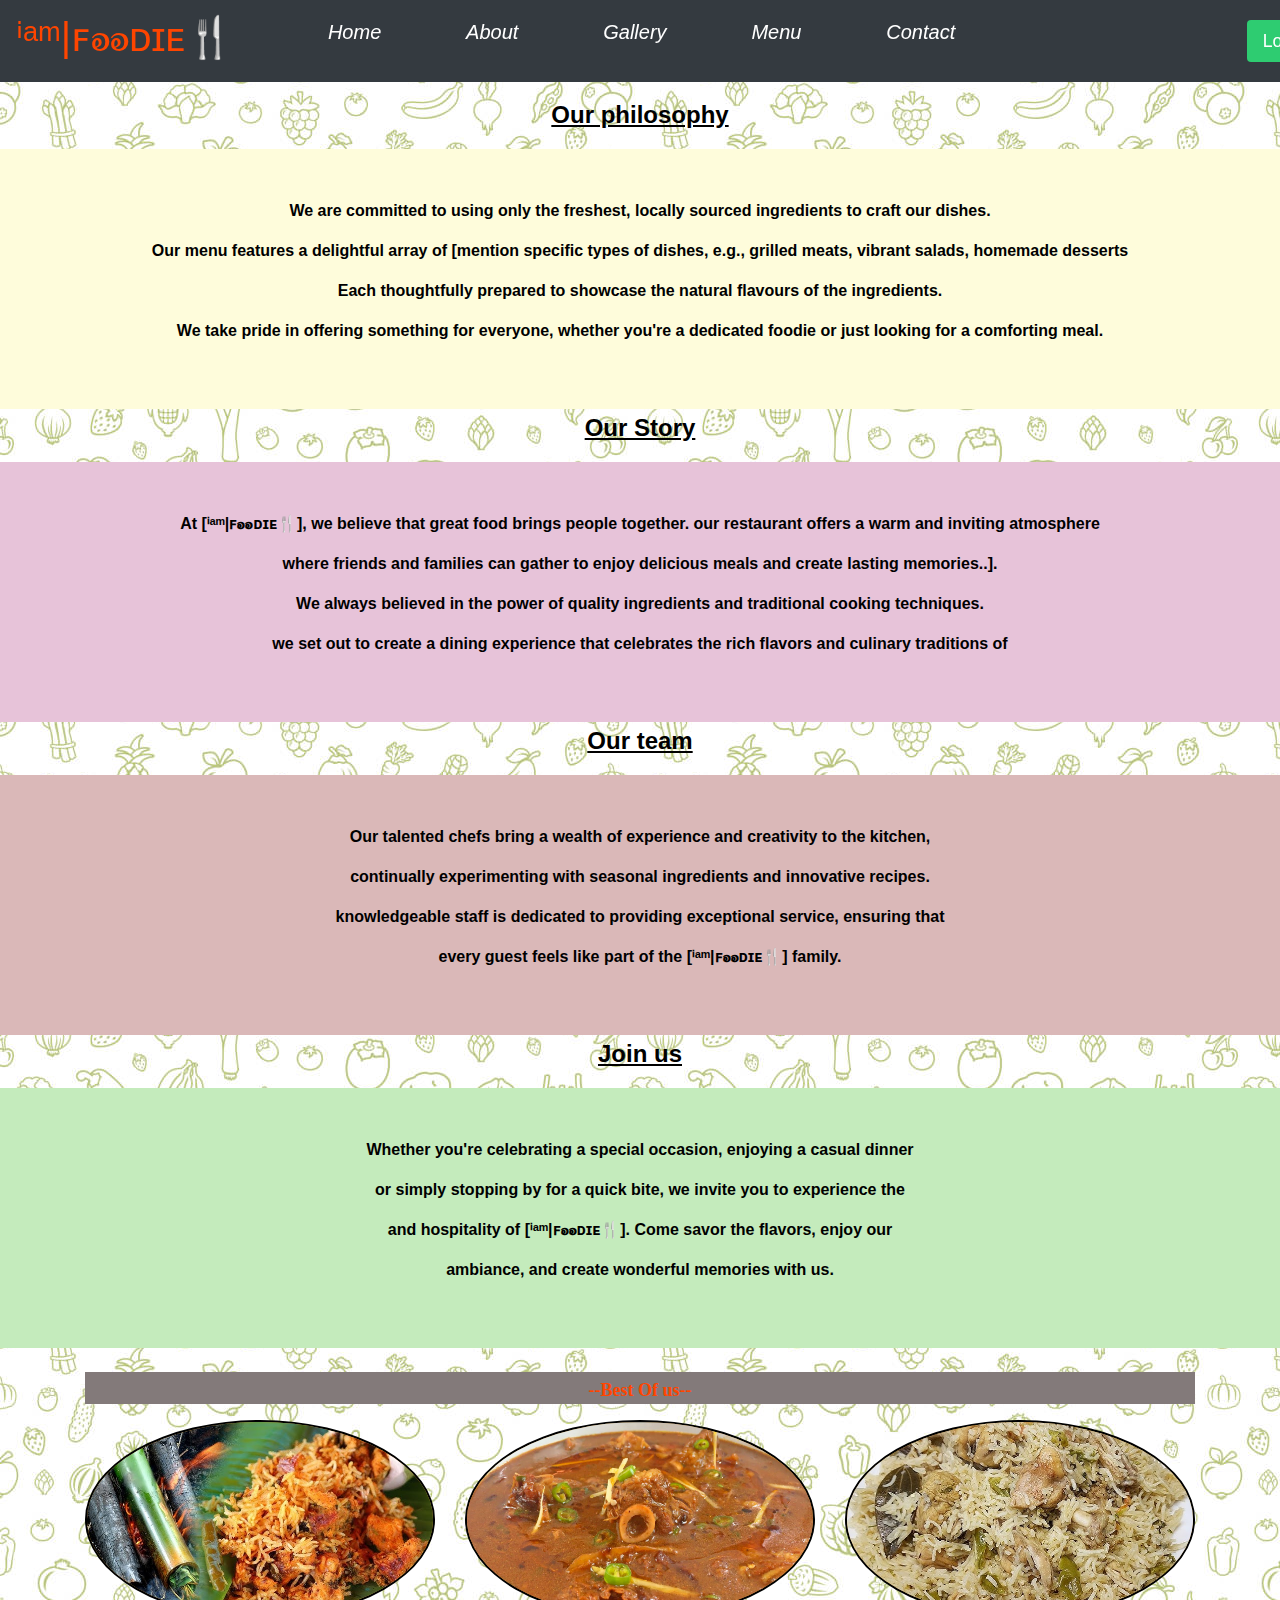
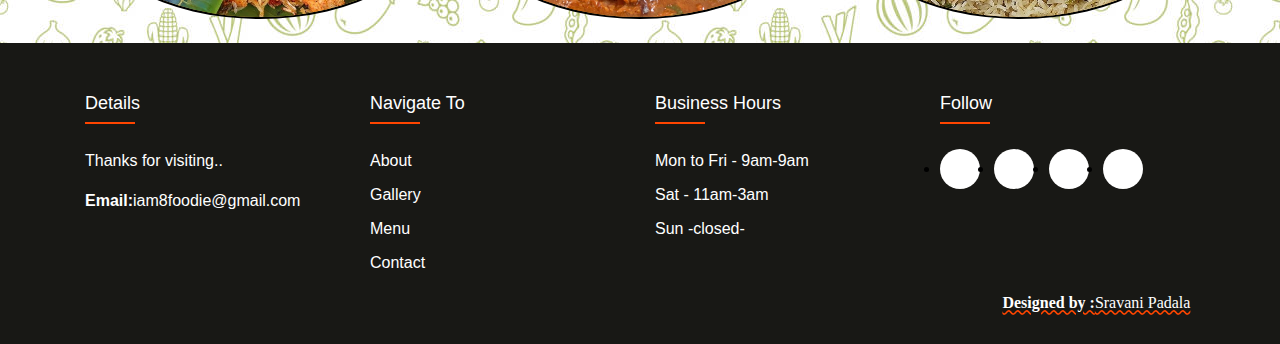
==== about.html @ 48292ec5 "my photos commit" ====
<!DOCTYPE html>
<html lang="en">
    <title>Bootstrap Example</title>
    <meta charset="utf-8">
    <meta name="viewport" content="width=device-width, initial-scale=1">
    <link rel="stylesheet" href="https://cdn.jsdelivr.net/npm/bootstrap@4.6.2/dist/css/bootstrap.min.css">
    <script src="https://cdn.jsdelivr.net/npm/jquery@3.7.1/dist/jquery.slim.min.js"></script>
    <script src="https://cdn.jsdelivr.net/npm/popper.js@1.16.1/dist/umd/popper.min.js"></script>
    <script src="https://cdn.jsdelivr.net/npm/bootstrap@4.6.2/dist/js/bootstrap.bundle.min.js"></script>
    <link rel="stylesheet" href="https://cdnjs.cloudflare.com/ajax/libs/font-awesome/6.6.0/css/all.min.css" 
    integrity="sha512-Kc323vGBEqzTmouAECnVceyQqyqdsSiqLQISBL29aUW4U/M7pSPA/gEUZQqv1cwx4OnYxTxve5UMg5GT6L4JJg==" 
    crossorigin="anonymous" referrerpolicy="no-referrer" />
    <link rel="stylesheet" href="./index.css">
</head>
<body class="aboutbg">
  <nav class="navbar navbar-expand-md bg-dark navbar-dark java fixed-top ">
     <a class="navbar-brand " href="login.html"><h1 class="logo">ⁱᵃᵐ|ꜰꭷꭷᴅɪᴇ🍴</h1></a>
      <button class="navbar-toggler" type="button" data-toggle="collapse" data-target="#collapsibleNavbar">
         <span class="navbar-toggler-icon"></span>
      </button>
    <div class="collapse navbar-collapse" id="collapsibleNavbar">
         <ul class="navbar-nav ">
              <li class="nav-item border1">
                <a href="index.html"class="nav-link alink" ><h5>Home</h5></a>
              </li>
              <li class="nav-item border1">
                <a href="about.html"class="nav-link alink" ><h5>About</h5></a>
              </li>
              <li class="nav-item border1">
                <a href="Gallery.html"class="nav-link alink"><h5>Gallery</h5></a>
              </li> 
              <li class="nav-item border1">
                <a href="menu.html"class="nav-link alink" ><h5>Menu</h5></a>
              </li>    
              <li class="nav-item border1">
                <a href="contact.html" class="nav-link alink" ><h5>Contact</h5></a>
              </li>  
              <li class="logsra">
                <a href="login.html" class="nav-link "> <button type="button" class="btn btn-success">Login</button>
                </a>
          </li>     
        </ul>
    </div>  
 </nav>
              <br><br><br><br>
<div class="fullimage">
<div>
            <p class="philo">Our philosophy</p>
</div>
    <div class="paras">  We are committed to using only the freshest, locally sourced ingredients to craft our dishes.</p>
        <p> Our menu features a delightful array of [mention specific types of dishes, e.g., grilled meats, vibrant salads, homemade desserts</p>
        <p> Each thoughtfully prepared to showcase the natural flavours of the ingredients.</p>
          <p> We take pride in offering something for everyone, whether you're a dedicated foodie or just looking for a comforting meal.</div>
    <div>
      <p class="philo">Our Story</p>
    </div>
        <div class="paras3">
          <p>
            At <strong>[ⁱᵃᵐ|ꜰꭷꭷᴅɪᴇ🍴]</strong>, we believe that great food brings people together.  our restaurant offers a warm and inviting atmosphere</p>
            <p>where friends and families can gather to enjoy delicious meals and create lasting memories..]. </p> 
            <p>We always believed in the power of quality ingredients and traditional cooking techniques.</p> 
            <p>we set out to create a dining experience that celebrates the rich flavors and culinary traditions of</p>
          
        </div>
        <div>
      <p class="philo">Our team</p>
    </div>
    <div class="paras1">
      <p>Our talented chefs bring a wealth of experience and creativity to the kitchen,</p>
      <p> continually experimenting with seasonal ingredients and innovative recipes. </p>
      <p> knowledgeable staff is dedicated to providing exceptional service, ensuring that</p>
      <p></p> every guest feels like part of the [<strong>ⁱᵃᵐ|ꜰꭷꭷᴅɪᴇ🍴</strong>] family.</p>

    </div>
    <div>
      <p class="philo">Join us</p>
    </div>
    <div class="paras2">
    <p>Whether you're celebrating a special occasion, enjoying a casual dinner</p>
     <p> or simply stopping by for a quick bite, we invite you to experience the </p>
     <p> and hospitality of [<strong>ⁱᵃᵐ|ꜰꭷꭷᴅɪᴇ🍴</strong>]. Come savor the flavors, enjoy our </p>
     <p> ambiance, and create wonderful memories with us.</p>
    </div><br>
    <div class="container">
    <p class="best">--Best Of us--</p>
    </div>
    <div class="container">
     <div class="row">
       <div class="col-sm-4">
          <img src="./images/bonguchiken.jpg" alt="" class="imglast">
       </div>
       <div class="col-sm-4">
        <img src="./images/nehri.jpg" alt="" class="imglast">
     </div>
     <div class="col-sm-4">
      <img src="./images/jumbo9.jpg" alt="" class="imglast">
   </div>
     </div>
   </div><br>
   <footer class="footer">
    <div class="container">
       <div class="row">
           <div class="footer-col">
               <h4>Details</h4>
               <ul>
                 <p class="fopara">Thanks for visiting..</p>
                  <p class="fopara"><strong>Email:</strong>iam8foodie@gmail.com</p>

               

               </ul>
           </div>
           <div class="footer-col">
               <h4>Navigate to</h4>
               <ul>
                <li><a href="about.html">About</a></li>
                <li><a href="Gallery.html">Gallery</a></li>
                <li><a href="menu.html"> menu</a></li>
                <li><a href="contact.html">Contact</a></li>


               </ul>
           </div><div class="footer-col">
               <h4>Business Hours</h4>
               <ul>
                <li class="list" >Mon to Fri  -  9am-9am</li>
                <li class="list">Sat  -  11am-3am</li>
                <li class="list">Sun    -closed-</li>



               </ul>
           </div><div class="footer-col">
               <h4>follow</h4>
               <div class="social-links">
               
                <a href="https://www.facebook.com/profile.php?id=61568596587651"><li class="fab  fa-facebook-f"></li></a>
                <a href="#"><li class="fab  fa-twitter"></li></a>
                <a href="#"><li class="fab  fa-whatsapp"></li></a>
                <a href="https://www.instagram.com/i_am8_foodie_/"><li class="fab  fa-instagram"></li></a>

               </div>
           </div>
        </div>
       </div>
       <div>
   </div>
   <p class="myname"><strong>Designed by :</strong>  Sravani Padala</p>

  </footer>

   
 </body>
</html>
---- index.css ----
*{
    margin: 0;
    padding: 0;
    box-sizing: border-box; 
 }
 .logo{
     color:orangered;
 }
 .logo:hover{
  color: yellow;
  font-style: italic;
 }
 .homebg{
     background: url(./images/allback.jpg);
 }
 h2{
     flex: 1;
     color: #fff;
     font-style: italic;
 }
 h2:hover{
     /* color: rgba(105, 255, 255, 0.849); */
     font-style: normal;
     /* border-bottom: 2px solid orangered; */
     border-radius: 5px;
     color: orangered;
 }
 h5{
     flex: 1;
     color: #fff;
     font-style: italic;
 }
 
 .border1{
     padding-left: 15%;
 }
 h5:hover{
     /* color: rgba(105, 255, 255, 0.849); */
     font-size: 20px; 
     font-style: normal;
     /* border-bottom: 2px solid orangered; */
     border-radius: 5px;
     color: orangered;
 }
 div.navbar{
     background: transparent;
     display: flex;
     justify-content: space-between;
     align-items: center;
 
 }
 .alink{
     color:#fff;
     font-style: italic;
     font-weight: 100;
 }
 .alink:hover{
     font-size: 20px; 
      font-weight: 10px bold;
     font-style: normal;
     border-bottom: 2px solid orangered;
 }
 .alink1{
     color: #fff;
     /* background-color: black; */
     border-radius: 5px solid green;
 }
 
 .carousel{
     width: 100%;
     height: 100%;
 }
 .special{
     color: black;
      border-bottom: 2px solid green;
 }
 .logsra{
     padding-left: 60%;
     
 
 
 }
 
 
 .jumboimg{
     width:70%;
     height: 40%;
 }
 .img-thumbnail{
     padding: 2% 2% 2% 2%;
     background-color:whitesmoke;
     border-radius: 2%;
 }
 .img-thumbnail:hover{
     padding: 3% 3% 3% 3%;
     
 }
 
 .tri{
     color: black;
     padding-left: 11%;
     padding-top: 2%;
     font-family: 'Times New Roman', Times, serif;
     font-style: italic;
     font-size: large;
     font-weight: bold;
     
     background-size: cover;
 }
    /* =============================================about csss=================================== */
 
    .aboutbg {
     margin: 0;
     font-family: Arial, Helvetica, sans-serif;
     background: url("./images/allback.jpg");
   }
   
   
  .image1{
     border-left: 10px;
     float: right;
     width: 30%;
     height: 40%
 }
 .paras {
     /* border: 1px solid green;  */
      background-color: #fefcdb;  
      /* opacity: 0.6; */
     text-align: center;
     padding-top: 50px;
     padding-right: 50px;
     padding-bottom: 50px;
     padding-left: 50px;
     color:black;
     font-weight: bold;
   }
   .paras1{
      /* border: 1px solid green;  */
     background-color: rgb(218, 184, 184); 
     /* opacity: 0.6;  */
     text-align: center;
     font-weight: bold;
     padding-top: 50px;
     padding-right: 50px;
     padding-bottom: 50px;
     padding-left: 50px;
     color: black;
 
 }
 .paras2{
      /* border: 1px solid green;  */
       background-color: rgb(196, 235, 188);  
      /* opacity: 0.6; */
     text-align: center;
     font-weight: bold;
     padding-top: 50px;
     padding-right: 50px;
     padding-bottom: 50px;
     padding-left: 50px;
     color: black;
  }
  .paras3{
     /* border: 1px solid black; */
     background-color: rgb(231, 195, 217);
     /* opacity:0.6; */
     text-align: center;
     font-weight: bold;
 
     padding-top: 50px;
     padding-right: 50px;
     padding-bottom: 50px;
     padding-left: 50px;
     color:black;
   }
   .philo{
       font-weight: bolder;
       justify-content: center;
       font-size: x-large;
       display: flex;
       color: black;
       padding-top: 1px;
       text-decoration:underline;
 
   }
   /* .philo:hover{
     border-bottom: 2px solid green;
   } */
   .imglast{
     border: 2px solid black;
     background: url(./images/sra7.jpg);
     /* opacity: 0.6; */
     stroke-opacity: initial;
     border-radius: 2%;
 
   }
   .best{
     background-color: rgb(131, 122, 122);
     justify-content: center;
     font-family: 'Times New Roman', Times, serif;
     display: flex;
     font-size: large;
     font-weight: bolder;
     padding-top: 5px;
     color: orangered;
 }
 .imglast{
     width: 100%;
     height: 100%;
     border-radius: 50%;
 
 }
 .imglast:hover{
     transform: scaleX(-1);
 
 }
 
 
 
 /* ======================================Gallery================================================== */
 .sra{
     width: 100%;
     height: 40%;
     padding-top: 100px;
 }
 
 
 .headig{
     display: inline;
     text-align: center;
     justify-content: center;
     font-style: italic;
     
 }
 .gallerybg{
 background: url(./images/allback.jpg);
 
 }
 .imagee{
    width: 100%;
    height: 5%; 
 }
 .imgfirst{
     width: 100%;
     height: 110%;
     border-radius: 5%;
     border-style: groove;
     box-sizing: border-box;
 }
 .imgfirst:hover{
     box-shadow: 0cqmax;
     mask-border-slice: 2;
     
 }
 .parax{
     justify-content: center;
     display: flex;
     color: black;
     text-shadow: #fefcdb;
     font-weight: bold;
 }
 .Starters{
     padding-top: 6%;
     color: black;
     font-weight: bold;
     font-style: italic;
     display: flex;
     justify-content: center;
     font-size: large;
     
 }
 .imgfirst1{
     width: 100%;
     height: 80%;
     border-radius: 5%;
     border-style: groove;
     box-sizing: border-box;
 }
 .imgfirst2{
     width: 100%;
     height: 65%;
     border-radius: 5%;
     border-style: groove;
     box-sizing: border-box;
 }
 .Beverages{
     
     padding-top: 0%;
     color: black;
     font-weight: bold;
     font-style: italic;
     display: flex;
     justify-content: center;
     font-size: large;  
 }
 .imgfirst3{
     width: 100%;
     height: 85%;
     border-radius: 5%;
     border-style: groove;
     box-sizing: border-box;
 }
 .imgfirst4{
     width: 100%;
     height: 85%;
     border-radius: 5%;
     border-style: groove;
     box-sizing: border-box;
 }
 .Appetizers{
     
     padding-top: 5%;
     color: black;
     font-weight: bold;
     font-style: italic;
     display: flex;
     justify-content: center;
     font-size: large;  
 }
 /* ==========================================MENU================================================ */
 .imgmenu{
     background: url(./images/allback.jpg);
 
 } 
 .menusra{
     background-color:#c4f8b4;
     border-radius: 50%;
     border-bottom: 3px solid rgb(177, 207, 247);
     color: black;
     display: flex;
     padding-top: 8%;
     justify-content: center;
     font-family: 'Times New Roman', Times, serif;
     font-size: large;
     font-weight: bold;
     text-decoration:underline wavy orangered;
 }
 .maa{
     font-weight: bold;
     padding-left: 5%;
     font-weight: bolder; 
     color: orangered;
 }
 .maa1{
     padding-left: 5%;
     font-weight: bold;
 }
 .maa2{
     color: rgb(25, 138, 25);
     font-weight: bold;
     padding-left: 5%;
     font-weight: bold;
     font-size: large;
 }
 .pre1{
     padding-left: 15%;
     border: 0.2px solid green;
     background: url(./images/about.webp) no-repeat ;
     /* background-repeat: no-repeat; */
     background-size: cover;
     backdrop-filter: 4px;
     background-position-x: right;
     /* background-color: aliceblue; */
     border-radius: 50% 10% 50% 10%;
     order: 2;
     
 
 }
 .pre2{
     font-weight: bold;
     color: black;
     font-style: normal;
     font-family: 'Times New Roman', Times, serif;
     font-size: large;
     padding-left: 0%;
     padding-top: 5%;
 
     
 }
 .pre3{
     font-weight: bold;
     color: black;
     font-style: normal;
     font-family: 'Times New Roman', Times, serif;
     font-size: large;
     padding-left: 5%;
     padding-top: 5%;
 
 }
 .pre4{
     color: black;
     padding-left: 5%;
     font-weight: bold;
 }
 .bol{
     background-color: brown;
     padding-right: 14%;
     border-bottom: 2%;
     color: white;
     font-size: large;
     font-family: 'Times New Roman', Times, serif;
 }
 .p{
     color: white;
     background-color: brown;
     padding-right: 20%;
     font-weight: bold;
     font-family: 'Times New Roman', Times, serif;
     padding-top: 5px;
     
 
 }
 .me{
  color: black;
  font-weight: bold;
 }
 .p1{
     padding-left: 20%;
     color: white;
     background-color: brown;
     padding-right: 20%;
     font-weight: bold;
     font-family: 'Times New Roman', Times, serif;
     padding-top: 5px;
     padding-left: 6px;
 }
 .rows{
  display: flex;
  color:black;
 }
 .me1{
     color: black;
     font-weight: bold;
 }
 .topper{
     color: black;
     font-weight: bold;
     background: url(./images/sra4.jpg);
     width: 100%;
     height: 5%;
     font-family: 'Times New Roman', Times, serif;
     justify-content: center;
     align-items: center;
     display: flex;
     padding-left: 2%;
     
 
    }
 .nihal{
     width: 100%;
     height:5%;
     border-image-repeat: repeat;
    }
    /*=======================================Footer.html===================================================  */
     @import url('https://fonts.googleapis.com/css2?family=Poppins:wght@300;400;500;600;700&display=swap'); 
 
   . container{
     max-width: 1170px;
     margin:auto;
     
 }
 .row{
     display: flex;
     flex-wrap: wrap;
 }
 ul{
     list-style: none;
 }
 .footer{
     background-color: #181815;
     padding: 50px 0;
     padding-bottom: 1%;
     /* position: sticky;
     top: 100%; */
 }
 
 .fopara{
     color: white;
 }
 .list{
     color: white;
 }
 .footer-col{
    width: 25%;
    padding: 0 15px;
 }
 .footer-col h4{
     font-size: 18px;
     color: white;
     text-transform: capitalize;
     margin-bottom: 35px;
     font-weight: 500;
     position: relative;
 }
 .footer-col h4::before{
     content: '';
     position: absolute;
     left:0;
     bottom: -10px;
     background-color: orangered;
     height: 2px;
     box-sizing: border-box;
     width: 50px;
 }
 .footer-col ul li:not(:last-child){
     margin-bottom: 10px;
 }
 .footer-col ul li a{
     font-size: 16px;
     text-transform: capitalize;
     color: white;
     text-decoration: none;
     font-weight: 300;
     display: block;
     transition: all 0.3s ease;
 }
 .footer-col ul li a:hover{
     color: orangered;
     padding-left: 8px;
     font-size: large;
 }
 .footer-col .social-links a{
     display: inline-block;
     height: 40px;
     width: 40px;
     background-color: white;
     margin:0 10px 10px 0;
     text-align: center;
     line-height: 40px;
     border-radius: 50%;
     color: black;
     transition: all 0.5s ease;
     justify-content: center;
 }
 .footer-col .social-links a:hover{
     color: orangered;
     background-color: rgb(170, 158, 158);
 }
 .myname{
     color: white;
     /* background-color: black; */
     /* justify-content: center; */
     align-content: center;
     display: flex;
     font-family: 'Times New Roman', Times, serif;
     padding-bottom: 0%;
     /* padding-top: 3%; */
     justify-content: end;
     padding-right: 7%;
     text-decoration:underline wavy orangered;
 
 }
 
 
 /*responsive*/
 @media(max-width: 767px){
   .footer-col{
     width: 50%;
     margin-bottom: 30px;
 }
 }
 @media(max-width: 574px){
   .footer-col{
     width: 100%;
 }
 }
 /* ==============================================contact============================================ */
 .cpara{
     display: flex;
     justify-content: center;
     align-items: center;
     font-weight: bold;
     }
  .chead{
     display: flex;
     justify-content: center;
     align-items: center;
     color: orangered;
  } 
  .contactbg{
     background: url(./images/allback.jpg); no-repeat
  }
  .container1{
     position: relative;
     width: 100%;
     height: 100%;
     display: flex;
     justify-content: center;
     align-items: center;
     padding: 20px 100px;
 }
 
 .container1:after{
     content: '';
     position: absolute;
     width: 100%;
     height: 100%;
     left: 0;
     top: 0;
     background-size: cover;
     z-index: -1;
 }
 .contact-box{
     max-width: 850px;
     display: grid;
     grid-template-columns: repeat(2, 1fr);
     justify-content: center;
     align-items: center;
     text-align: center;
     background-color: #fff;
     box-shadow: 0px 0px 19px 5px rgba(0,0,0,0.19);
 }
 
 .left{
     background: url("./images/contact2.jpg") no-repeat center;
     background-size: cover;
     height: 100%;
 }
 
 .right{
     padding: 25px 40px;
 }
 
 h3{
     position: relative;
     padding: 0 0 10px;
     margin-bottom: 10px;
 }
 
 h3:after{
     content: '';
     position: absolute;
     left: 50%;
     bottom: 0;
     transform: translateX(-50%);
     height: 4px;
     width: 50px;
     border-radius: 2px;
     background-color: #2ecc71;
 }
 
 .field{
     width: 100%;
     border: 2px solid rgba(0, 0, 0, 0);
     outline: none;
     background-color: rgba(230, 230, 230, 0.6);
     padding: 0.5rem 1rem;
     font-size: 1.1rem;
     margin-bottom: 22px;
     transition: .3s;
 }
 
 .field:hover{
     background-color: rgba(0, 0, 0, 0.1);
 }
 
 textarea{
     min-height: 150px;
 }
 
 .btn{
     width: 100%;
     padding: 0.5rem 1rem;
     background-color: #2ecc71;
     color: #fff;
     font-size: 1.1rem;
     border: none;
     outline: none;
     cursor: pointer;
     transition: .3s;
 }
 
 .btn:hover{
     background-color: #27ae60;
 }
 
 .field:focus{
     border: 2px solid rgba(30,85,250,0.47);
     background-color: #fff;
 }
 
 @media screen and (max-width: 880px){
     .contact-box{
         grid-template-columns: 1fr;
     }
     .left{
         height: 200px;
     }
 }
  .call{
     font-family: 'Times New Roman', Times, serif;
     font-weight: bold;
     color:black;
     background-color:orangered;
     border-radius: 2%;
     display: flex;
     justify-content: center;
     align-items: center;
     padding-top: 3%;
     padding-bottom: 2%;
     background: url(./images/about5.jpg);
  }
  /* ==============================login.css===================================================== */
  
 .bodylogin{
     display:flex;
     justify-content:center;
     align-items: center;
     min-height: 100vh;
     background: url(./images/logback1.jpg)no-repeat;
     background-size: cover;
     background-position: center;
 
 }
 .wrapper{
     width: 420px;
    /* remove purple color here to get transparent */
     color:#fff;
     /* add border radius */
     border-radius: 12px;
     border: 2px solid rgba(255,255,255,.2);
     /* add glass morphism effect */
     backdrop-filter: blur(10px);
     padding: 30px 40px ;
 }
 .wrapper h1{
     font-size: 36px;
     text-align: center;
     }
  .wrapper .input-box{
     /* to move icons use positon */
     position: relative;
      width: 100%;
      height: 50px;
      /* background:yellow -we remove it after input-box inut*/
      margin: 35px 0;
 }
 .input-box input{
     width: 100%;
     height: 100%;
     background: transparent;
     outline: none;
     border: none;
     border: 2px solid rgba(255,255,255,.2);
     border-radius: 40px;  
     color: white;  
     padding: 20px 20px 20px 20px;
 }
 .input-box input::placeholder{
     color: #fff;
 }
 .input-box i{
         /* to move icons use positon */
     position: absolute;
     right: 20px;
     top: 30%;
     transform: translate(-50);
     font-size: 20px;
 }
 .wrapper .remember-forgot{
     display: flex;
     justify-content:space-between;
     font-size:14.5px ;
     margin: -15px 0 15px;
 }
 .remember-forgot label input{
    accent-color: #fff;
    margin-right: 3px;
 }
 .remember-forgot a{
     color: #fff;
     text-decoration: none;
 
 }
 .remember-forgot a:hover{
     text-decoration: underline;
 
 }
 .wrapper .btn{
     width: 100%;
     height: 45px;
     background: #fff;
     border: none;
     outline: none;
     border-radius: 40px;
     box-shadow: 0 0 rgba(0 ,0, 0, .1);
     cursor: pointer;
     font-size: 16px;
     color: #333;
     font-weight: 600;
 
 }
 .wrapper .register-link{
     font-size: 14.5px;
     text-align: center;
     margin-top: 20px ;
 }
 .register-link p a{
     color: #fff;
     text-decoration: none;
     font-weight: 600;
 }
 .register-link p a:hover{
     text-decoration: underline;
 }
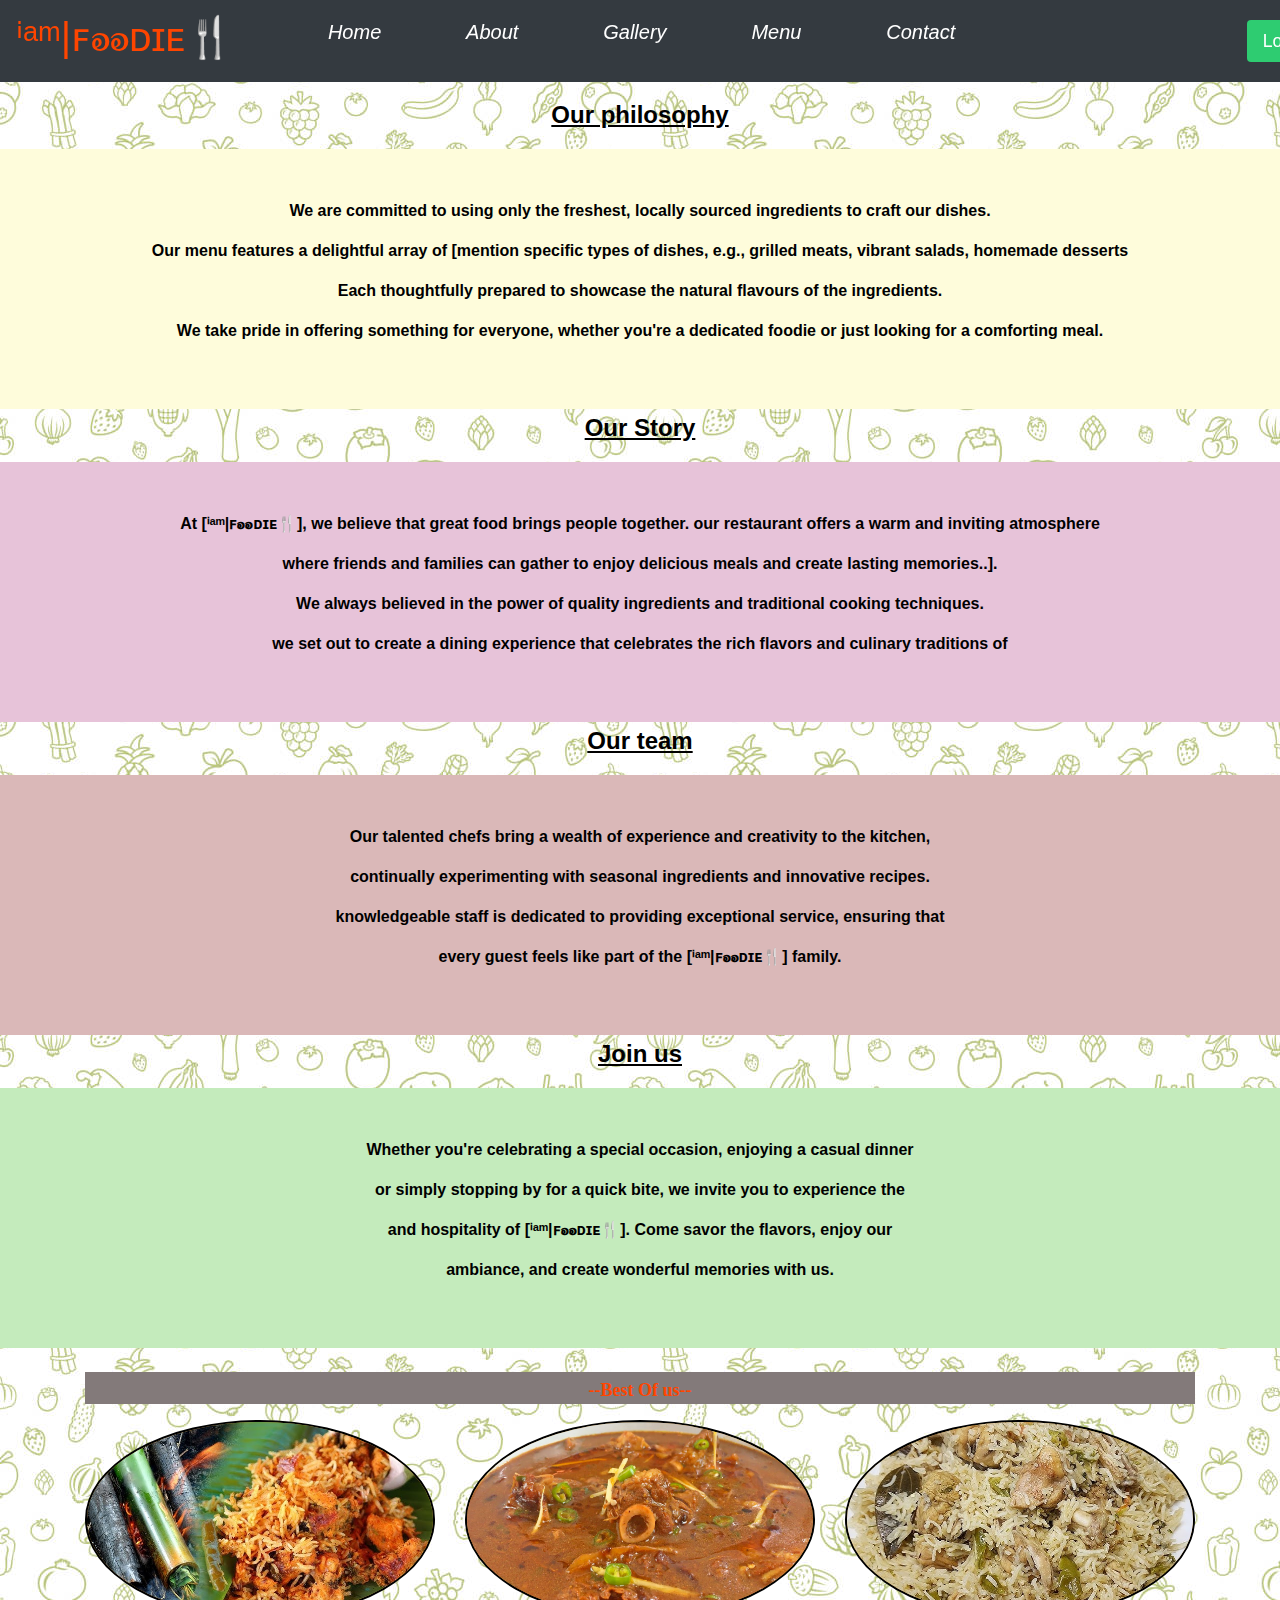
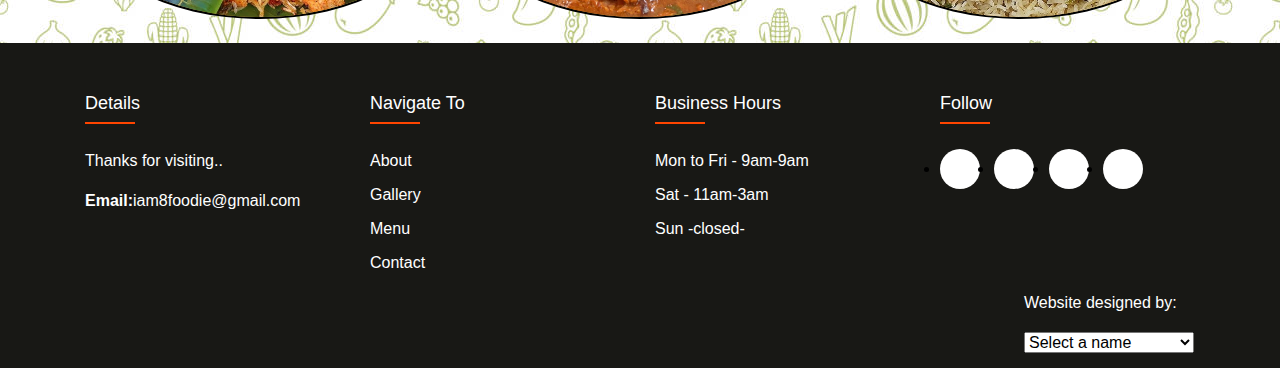
==== commit 0e26020e: "my last commit" ====
--- a/about.html
+++ b/about.html
@@ -145,8 +145,16 @@
        </div>
        <div>
    </div>
-   <p class="myname"><strong>Designed by :</strong>  Sravani Padala</p>
-
+   <div class="friends">
+    <p class="frndpara">Website designed by:</p>
+    <select id="students-dropdown">
+        <option value="" disabled selected>Select a name</option>
+        <option value="Sravani Padala">Sravani Padala</option>
+        <option value="Triveni PalaParthi">Triveni PalaParthi</option>
+        <option value="Kalyani Yarraguntla">Kalyani Yerraguntala</option>
+    </select>
+    <div id="name-display"></div>
+</div>
   </footer>
 
    
--- a/index.css
+++ b/index.css
@@ -801,4 +801,12 @@
  }
  .register-link p a:hover{
      text-decoration: underline;
+ }
+ /* =============================names last======================= */
+ .friends{
+    padding-left: 80%;
+ }
+ .frndpara{
+text-align:left ;
+color: white;
  }